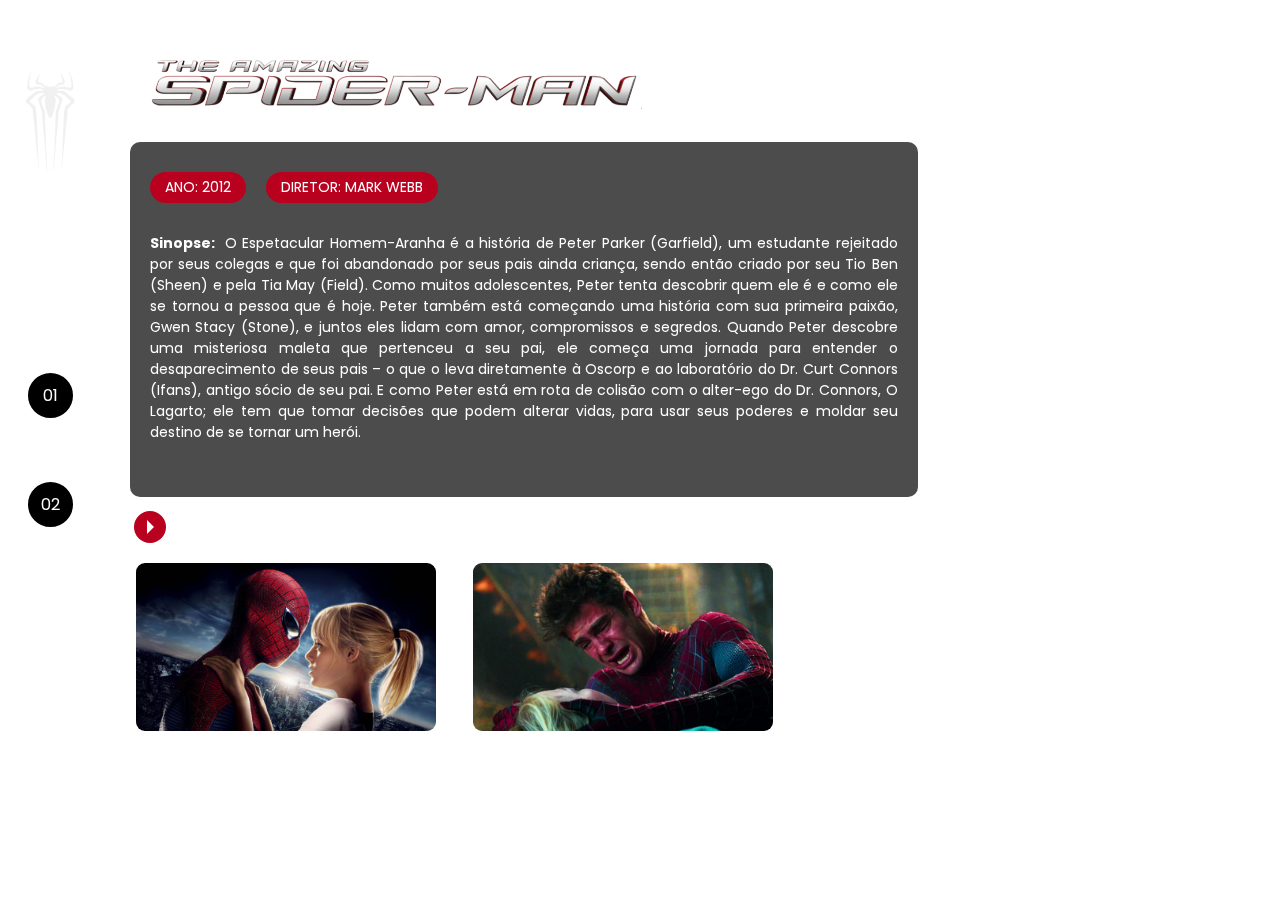
==== pages/andrew-garfield/spiderman1.html @ 8d5ce854 "Adicionando videos como background das páginas internas de cada filme e estilizando os botões com a " ====
<!DOCTYPE html>
<html lang="en">
    <head>
        <meta charset="UTF-8" />
        <meta http-equiv="X-UA-Compatible" content="ID=edge" />
        <meta name="viewport" content="width=device-width, initial-scale=1.0" />

        <link rel="stylesheet" href="/assets/css/internal.css" />

        <!-- CDN FANCYAPP -->
        <link rel="stylesheet" href="https://cdn.jsdelivr.net/npm/@fancyapps/ui/dist/fancybox.css" />

        <title>Multiverso | Spiderman</title>
    </head>
    <body>
        <div class="wrapper">

            <video autoplay loop muted>
                <source src="../../assets/videos/amazing-spiderman-2014-trailer.mp4" type="video/mp4" />
            </video>

            <aside class="wrapper__left__column">
                <nav class="navigator">
                    <div class="navigator__icon">
                        <a href="../../index.html">
                            <img src="../../assets/images/icons/spiderman1-andrew.png" alt="The Amazing Spider Man">
                        </a>
                    </div>
                    <ul>
                        <li><a href="./spiderman1.html">01</a></li>
                        <li><a href="./spiderman2.html">02</a></li>
                        
                    </ul>
                </nav>
            </aside>

            <content class="wrapper__main__content ">
                <div class="main_content__top">
                    <div class="logo">
                        <img src="../../assets/images/spiderman-andrew/movie-01/logo.png" alt="The Amazing Spider Man (2012)"
                            title="The Amazing Spider Man (2012)" />
                    </div>

                    <div class="description">
                        <div class="pills">
                            <ul>
                                <li>Ano: 2012</li>
                                <li>Diretor: Mark Webb</li>
                            </ul>
                        </div>

                        <div class="description__text">
                            <p>
                                <strong>Sinopse: </strong>&nbsp;O Espetacular Homem-Aranha é a história de Peter Parker (Garfield), um estudante rejeitado por seus colegas e que foi abandonado por seus pais ainda criança, sendo então criado por seu Tio Ben (Sheen) e pela Tia May (Field). 
                                Como muitos adolescentes, Peter tenta descobrir quem ele é e como ele se tornou a pessoa que é hoje. 
                                Peter também está começando uma história com sua primeira paixão, Gwen Stacy (Stone), e juntos eles lidam com amor, compromissos e segredos. 
                                Quando Peter descobre uma misteriosa maleta que pertenceu a seu pai, ele começa uma jornada para entender o desaparecimento de seus pais – o que o leva diretamente à Oscorp e ao laboratório do Dr. Curt Connors (Ifans), antigo sócio de seu pai. 
                                E como Peter está em rota de colisão com o alter-ego do Dr. Connors, O Lagarto; ele tem que tomar decisões que podem alterar vidas, para usar seus poderes e moldar seu destino de se tornar um herói.
                            </p>
                        </div>
                    </div>
                    <div class="links">
                        <ul>
                            <li>
                                <a href="https://www.youtube.com/watch?v=-tnxzJ0SSOw" class="link__button" target="_blank">
                                    <span class="icon">
                                        <div class="play__icon">&nbsp;</div>
                                    </span>
                                    <span class="label">
                                        Assistir trailer
                                    </span>
                                </a>
                            </li>
                        </ul>
                    </div>
                </div>
                <div class="main_content__bottom">
                    <div class="gallery">
                        <ul>
                            <li>
                                <a data-fancybox href="../../assets/images/spiderman-andrew/movie-01/gallery/image-01.png">
                                    <img src="../../assets/images/spiderman-andrew/movie-01/gallery/image-01.png" alt="">
                                </a>
                            </li>
                            <li>
                                <a data-fancybox href="../../assets/images/spiderman-andrew/movie-02/gallery/image-02.png">
                                    <img src="../../assets/images/spiderman-andrew/movie-02/gallery/image-02.png" alt="">
                                </a>
                            </li>
                            
                        </ul>
                    </div>
                </div>
            </content>
        </div>

        <script src="https://cdn.jsdelivr.net/npm/@fancyapps/ui@4.0/dist/fancybox.umd.js"></script>
    </body>
</html>
---- assets/css/internal.css ----
@import url("./reset.css");
@import url("./global.css");
@import url("./components/navigator.css");
@import url("./components/pills.css");
@import url("./components/link_button.css");
@import url("./components/gallery.css");

.wrapper {
    display: flex;
    height: 100vh;
    flex-flow: row nowrap;
}

.wrapper video {
    position: fixed;
    width: 100%;
}

.wrapper .wrapper__left__column {
    width: 100px;
    height: 100%;
    display: flex;
    justify-content: center;
    align-items: center;
    position: fixed;
    padding-right: 50px;
    left: 0;
    top: 0;
    z-index: 1;
}

.wrapper .wrapper__main__content {
    height: 100%;
    width: 100%;
    /* background-color: gray; */
    padding-left: 130px;
    overflow-y: auto;
    position: relative;
}

.wrapper .wrapper__main__content .main__content__top {
    height: 80vh;
    display: flex;
    flex-direction: column;
    justify-content: flex-start;
}

.logo img {
    margin-top: 30px;
    margin-left: 0;
    margin-bottom: 15px;
    width: 40vw;
    height: 10vh;
}

.description {
    background-color: rgba(0, 0, 0, .7);
    max-width: 65%;
    min-height: 35vh;
    max-height: 100vh;
    padding: 20px;
    border-radius: 10px;
    text-align: justify;
    overflow-y: auto;
    font-size: 14px !important;
}

.wrapper .main__content__top .description .description__text p {
    color: #FFF;
    line-height: 1.75%;
}

.wrapper .wrapper__main__content .links {
    margin-top: 10px;
}

.wrapper .wrapper__main__content .links ul {
    display: flex;
}

.main__content__bottom {
    height: 20vh;
    display: flex;
    flex-direction: column;
    justify-content: flex-end;
}

.spiderman-01-01 {
    background-image: url("../images/spiderman-tobey/movie-01/background.png");
    background-size: cover;
}

.spiderman-01-02 {
    background-image: url("../images/spiderman-tobey/movie-02/background.png");
    background-size: cover;
}

.spiderman-01-03 {
    background-image: url("../images/spiderman-tobey/movie-03/background.png");
    background-size: cover;
}
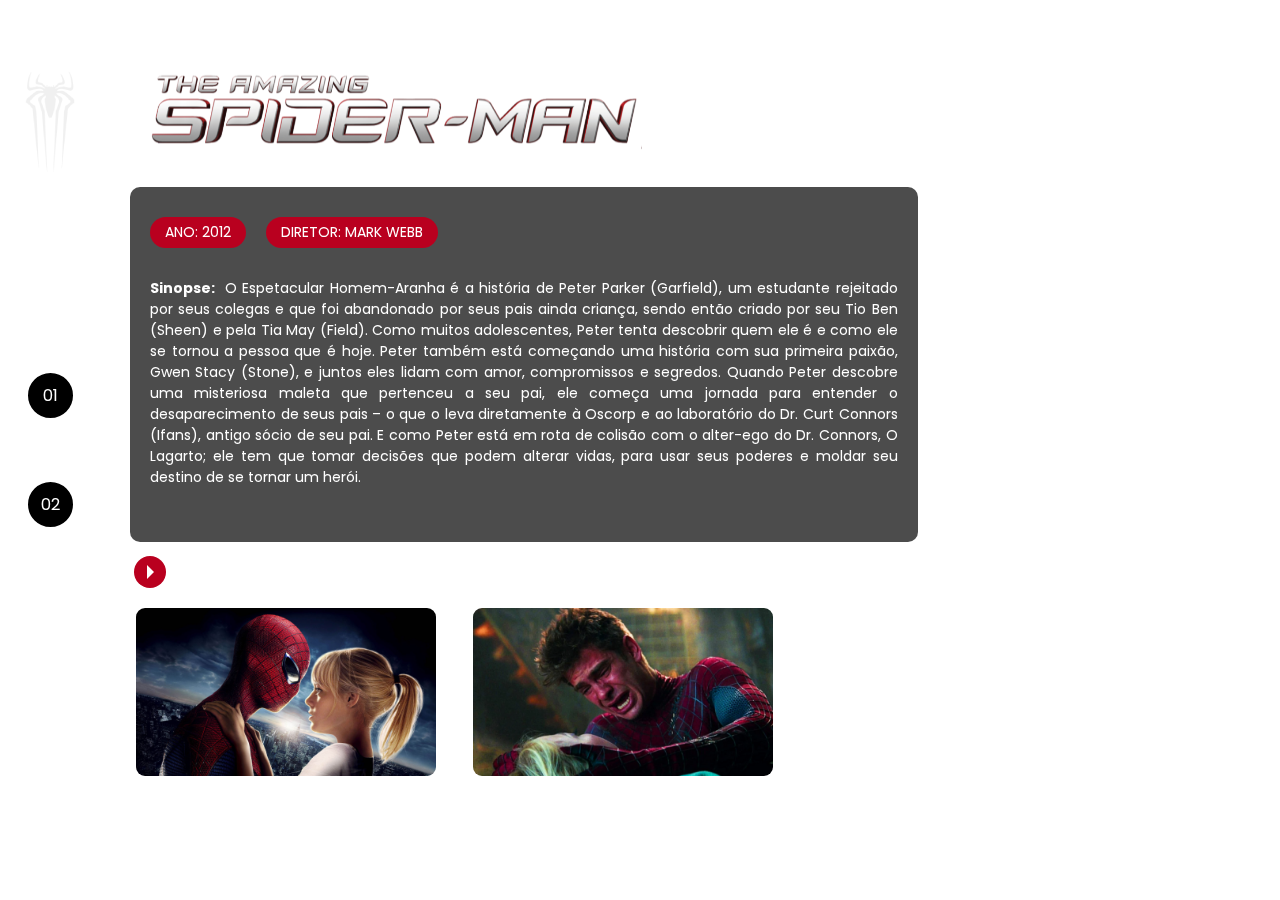
==== commit 81e0bf78: "Consertando o bug dos caminhos relativos para os arquivos de estilos e imagens" ====
--- a/pages/andrew-garfield/spiderman1.html
+++ b/pages/andrew-garfield/spiderman1.html
@@ -5,7 +5,7 @@
         <meta http-equiv="X-UA-Compatible" content="ID=edge" />
         <meta name="viewport" content="width=device-width, initial-scale=1.0" />
 
-        <link rel="stylesheet" href="/assets/css/internal.css" />
+        <link rel="stylesheet" href="../../assets/css/internal.css" />
 
         <!-- CDN FANCYAPP -->
         <link rel="stylesheet" href="https://cdn.jsdelivr.net/npm/@fancyapps/ui/dist/fancybox.css" />
@@ -96,4 +96,4 @@
 
         <script src="https://cdn.jsdelivr.net/npm/@fancyapps/ui@4.0/dist/fancybox.umd.js"></script>
     </body>
-</html>+</html>
--- a/assets/css/internal.css
+++ b/assets/css/internal.css
@@ -32,7 +32,6 @@
 .wrapper .wrapper__main__content {
     height: 100%;
     width: 100%;
-    /* background-color: gray; */
     padding-left: 130px;
     overflow-y: auto;
     position: relative;
@@ -50,7 +49,7 @@
     margin-left: 0;
     margin-bottom: 15px;
     width: 40vw;
-    height: 10vh;
+    height: 15vh;
 }
 
 .description {
